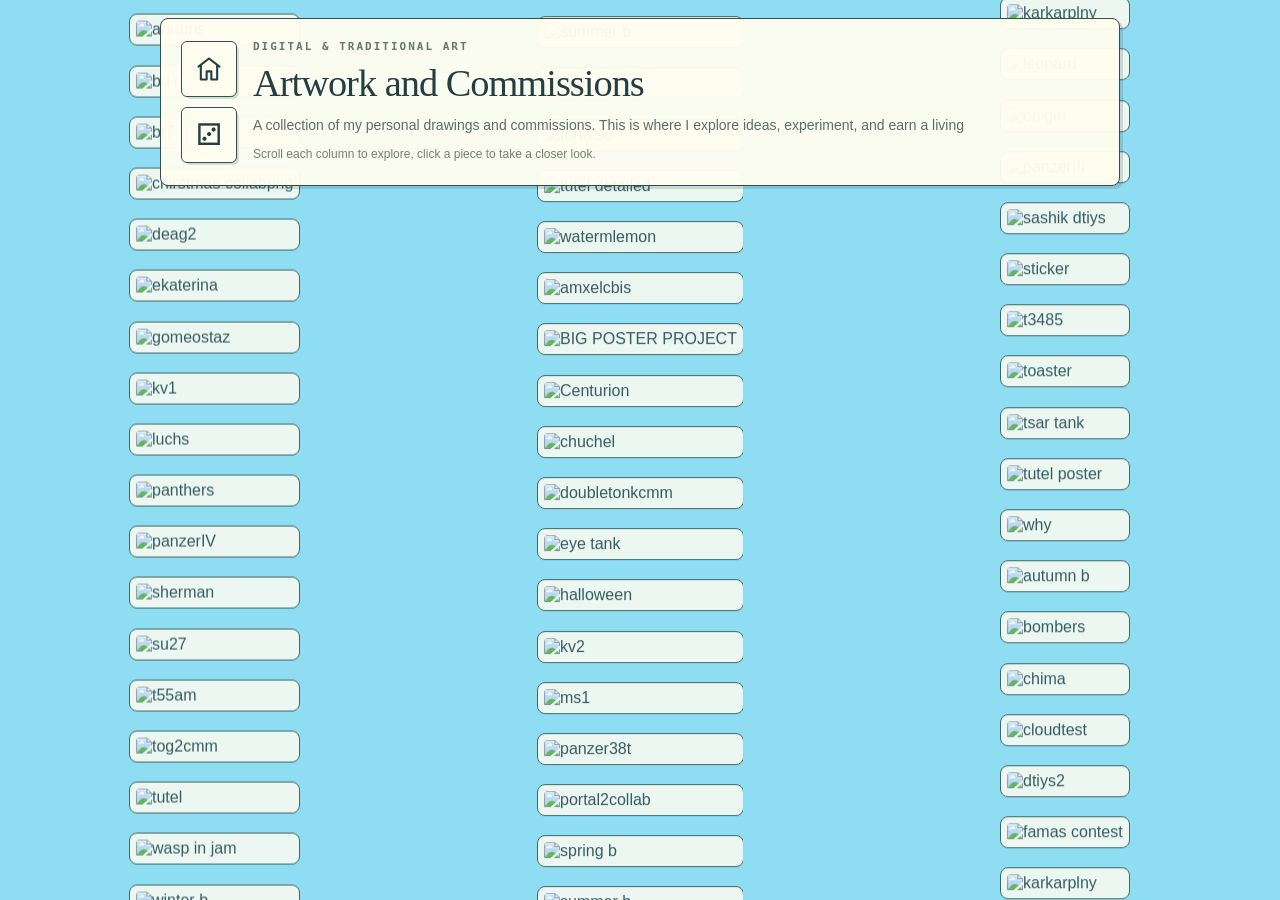
==== art.html @ ccbf157c "Add files via upload" ====
<!doctype html>
<html lang="en">
  <head>
    <meta charset="UTF-8">
    <meta name="viewport" content="width=device-width, initial-scale=1">
    <title>Max's Art Gallery</title>
    <link rel="stylesheet" href="style.css">
    <link rel="stylesheet" href="art.css">
  </head>
  <body class="art-page">
    <header class="gallery-header">
      <nav class="gallery-actions" aria-label="Gallery controls">
        <a href="index.html?skipIntro=1" class="gallery-square" aria-label="Back to the pond" title="Back to the pond"><span class="gallery-button-icon" aria-hidden="true"><svg width="28" height="28" viewBox="0 0 24 24" fill="none" stroke="currentColor" stroke-width="1.8" stroke-linecap="round" stroke-linejoin="round"><path d="M3 10 12 3l9 7"></path><path d="M5 9v12h5v-7h4v7h5V9"></path></svg></span><span class="gallery-tag-viewport" aria-hidden="true"><span class="gallery-button-tag">Home</span></span></a>
        <button id="gallery-random" class="gallery-square" type="button" aria-label="Open random artwork" title="Open random artwork"><span class="gallery-button-icon" aria-hidden="true">&#9858;</span><span class="gallery-tag-viewport" aria-hidden="true"><span class="gallery-button-tag">I'm feeling lucky</span></span></button>
      </nav>
      <section class="gallery-context" aria-labelledby="gallery-title">
        <span class="eyebrow">Digital &amp; traditional art</span>
        <h1 id="gallery-title">Artwork and Commissions</h1>
        <p>A collection of my personal drawings and commissions. This is where I explore ideas, experiment, and earn a living</p>
        <p class="gallery-instructions">Scroll each column to explore, click a piece to take a closer look.</p>
      </section>

    </header>
    <main class="gallery" aria-label="Art gallery: three continuously scrolling columns">
      <div class="art-reel">
        <div class="art-track">
          <div class="art-sequence">
              <figure class="art-slot"><img src="art/abrams.png" alt="abrams" decoding="async"></figure>
              <figure class="art-slot"><img src="art/bd_dog.png" alt="bd dog" decoding="async"></figure>
              <figure class="art-slot"><img src="art/bt7.png" alt="bt7" decoding="async"></figure>
              <figure class="art-slot"><img src="art/chirstmas_collabpng.png" alt="chirstmas collabpng" decoding="async"></figure>
              <figure class="art-slot"><img src="art/deag2.png" alt="deag2" decoding="async"></figure>
              <figure class="art-slot"><img src="art/ekaterina.png" alt="ekaterina" decoding="async"></figure>
              <figure class="art-slot"><img src="art/gomeostaz.png" alt="gomeostaz" decoding="async"></figure>
              <figure class="art-slot"><img src="art/kv1.png" alt="kv1" decoding="async"></figure>
              <figure class="art-slot"><img src="art/luchs.png" alt="luchs" decoding="async"></figure>
              <figure class="art-slot"><img src="art/panthers.png" alt="panthers" decoding="async"></figure>
              <figure class="art-slot"><img src="art/panzerIV.png" alt="panzerIV" decoding="async"></figure>
              <figure class="art-slot"><img src="art/sherman.png" alt="sherman" decoding="async"></figure>
              <figure class="art-slot"><img src="art/su27.png" alt="su27" decoding="async"></figure>
              <figure class="art-slot"><img src="art/t55am.png" alt="t55am" decoding="async"></figure>
              <figure class="art-slot"><img src="art/tog2cmm.png" alt="tog2cmm" decoding="async"></figure>
              <figure class="art-slot"><img src="art/tutel.png" alt="tutel" decoding="async"></figure>
              <figure class="art-slot"><img src="art/wasp_in_jam.png" alt="wasp in jam" decoding="async"></figure>
              <figure class="art-slot"><img src="art/winter_b.png" alt="winter b" decoding="async"></figure>
          </div>
          <div class="art-sequence" aria-hidden="true">
              <figure class="art-slot"><img src="art/abrams.png" alt="abrams" decoding="async"></figure>
              <figure class="art-slot"><img src="art/bd_dog.png" alt="bd dog" decoding="async"></figure>
              <figure class="art-slot"><img src="art/bt7.png" alt="bt7" decoding="async"></figure>
              <figure class="art-slot"><img src="art/chirstmas_collabpng.png" alt="chirstmas collabpng" decoding="async"></figure>
              <figure class="art-slot"><img src="art/deag2.png" alt="deag2" decoding="async"></figure>
              <figure class="art-slot"><img src="art/ekaterina.png" alt="ekaterina" decoding="async"></figure>
              <figure class="art-slot"><img src="art/gomeostaz.png" alt="gomeostaz" decoding="async"></figure>
              <figure class="art-slot"><img src="art/kv1.png" alt="kv1" decoding="async"></figure>
              <figure class="art-slot"><img src="art/luchs.png" alt="luchs" decoding="async"></figure>
              <figure class="art-slot"><img src="art/panthers.png" alt="panthers" decoding="async"></figure>
              <figure class="art-slot"><img src="art/panzerIV.png" alt="panzerIV" decoding="async"></figure>
              <figure class="art-slot"><img src="art/sherman.png" alt="sherman" decoding="async"></figure>
              <figure class="art-slot"><img src="art/su27.png" alt="su27" decoding="async"></figure>
              <figure class="art-slot"><img src="art/t55am.png" alt="t55am" decoding="async"></figure>
              <figure class="art-slot"><img src="art/tog2cmm.png" alt="tog2cmm" decoding="async"></figure>
              <figure class="art-slot"><img src="art/tutel.png" alt="tutel" decoding="async"></figure>
              <figure class="art-slot"><img src="art/wasp_in_jam.png" alt="wasp in jam" decoding="async"></figure>
              <figure class="art-slot"><img src="art/winter_b.png" alt="winter b" decoding="async"></figure>
          </div>
        </div>
      </div>
      <div class="art-reel">
        <div class="art-track">
          <div class="art-sequence">
              <figure class="art-slot"><img src="art/amxelcbis.png" alt="amxelcbis" decoding="async"></figure>
              <figure class="art-slot"><img src="art/BIG_POSTER_PROJECT.png" alt="BIG POSTER PROJECT" decoding="async"></figure>
              <figure class="art-slot"><img src="art/Centurion.png" alt="Centurion" decoding="async"></figure>
              <figure class="art-slot"><img src="art/chuchel.png" alt="chuchel" decoding="async"></figure>
              <figure class="art-slot"><img src="art/doubletonkcmm.png" alt="doubletonkcmm" decoding="async"></figure>
              <figure class="art-slot"><img src="art/eye_tank.png" alt="eye tank" decoding="async"></figure>
              <figure class="art-slot"><img src="art/halloween.png" alt="halloween" decoding="async"></figure>
              <figure class="art-slot"><img src="art/kv2.png" alt="kv2" decoding="async"></figure>
              <figure class="art-slot"><img src="art/ms1.png" alt="ms1" decoding="async"></figure>
              <figure class="art-slot"><img src="art/panzer38t.png" alt="panzer38t" decoding="async"></figure>
              <figure class="art-slot"><img src="art/portal2collab.png" alt="portal2collab" decoding="async"></figure>
              <figure class="art-slot"><img src="art/spring_b.png" alt="spring b" decoding="async"></figure>
              <figure class="art-slot"><img src="art/summer_b.png" alt="summer b" decoding="async"></figure>
              <figure class="art-slot"><img src="art/tiger.png" alt="tiger" decoding="async"></figure>
              <figure class="art-slot"><img src="art/tortoise.png" alt="tortoise" decoding="async"></figure>
              <figure class="art-slot"><img src="art/tutel_detailed.png" alt="tutel detailed" decoding="async"></figure>
              <figure class="art-slot"><img src="art/watermlemon.png" alt="watermlemon" decoding="async"></figure>
          </div>
          <div class="art-sequence" aria-hidden="true">
              <figure class="art-slot"><img src="art/amxelcbis.png" alt="amxelcbis" decoding="async"></figure>
              <figure class="art-slot"><img src="art/BIG_POSTER_PROJECT.png" alt="BIG POSTER PROJECT" decoding="async"></figure>
              <figure class="art-slot"><img src="art/Centurion.png" alt="Centurion" decoding="async"></figure>
              <figure class="art-slot"><img src="art/chuchel.png" alt="chuchel" decoding="async"></figure>
              <figure class="art-slot"><img src="art/doubletonkcmm.png" alt="doubletonkcmm" decoding="async"></figure>
              <figure class="art-slot"><img src="art/eye_tank.png" alt="eye tank" decoding="async"></figure>
              <figure class="art-slot"><img src="art/halloween.png" alt="halloween" decoding="async"></figure>
              <figure class="art-slot"><img src="art/kv2.png" alt="kv2" decoding="async"></figure>
              <figure class="art-slot"><img src="art/ms1.png" alt="ms1" decoding="async"></figure>
              <figure class="art-slot"><img src="art/panzer38t.png" alt="panzer38t" decoding="async"></figure>
              <figure class="art-slot"><img src="art/portal2collab.png" alt="portal2collab" decoding="async"></figure>
              <figure class="art-slot"><img src="art/spring_b.png" alt="spring b" decoding="async"></figure>
              <figure class="art-slot"><img src="art/summer_b.png" alt="summer b" decoding="async"></figure>
              <figure class="art-slot"><img src="art/tiger.png" alt="tiger" decoding="async"></figure>
              <figure class="art-slot"><img src="art/tortoise.png" alt="tortoise" decoding="async"></figure>
              <figure class="art-slot"><img src="art/tutel_detailed.png" alt="tutel detailed" decoding="async"></figure>
              <figure class="art-slot"><img src="art/watermlemon.png" alt="watermlemon" decoding="async"></figure>
          </div>
        </div>
      </div>
      <div class="art-reel">
        <div class="art-track">
          <div class="art-sequence">
              <figure class="art-slot"><img src="art/autumn_b.png" alt="autumn b" decoding="async"></figure>
              <figure class="art-slot"><img src="art/bombers.png" alt="bombers" decoding="async"></figure>
              <figure class="art-slot"><img src="art/chima.png" alt="chima" decoding="async"></figure>
              <figure class="art-slot"><img src="art/cloudtest.png" alt="cloudtest" decoding="async"></figure>
              <figure class="art-slot"><img src="art/dtiys2.png" alt="dtiys2" decoding="async"></figure>
              <figure class="art-slot"><img src="art/famas_contest.png" alt="famas contest" decoding="async"></figure>
              <figure class="art-slot"><img src="art/karkarplny.png" alt="karkarplny" decoding="async"></figure>
              <figure class="art-slot"><img src="art/leopard.png" alt="leopard" decoding="async"></figure>
              <figure class="art-slot"><img src="art/onigiri.png" alt="onigiri" decoding="async"></figure>
              <figure class="art-slot"><img src="art/panzerIII.png" alt="panzerIII" decoding="async"></figure>
              <figure class="art-slot"><img src="art/sashik_dtiys.png" alt="sashik dtiys" decoding="async"></figure>
              <figure class="art-slot"><img src="art/sticker.png" alt="sticker" decoding="async"></figure>
              <figure class="art-slot"><img src="art/t3485.png" alt="t3485" decoding="async"></figure>
              <figure class="art-slot"><img src="art/toaster.png" alt="toaster" decoding="async"></figure>
              <figure class="art-slot"><img src="art/tsar_tank.png" alt="tsar tank" decoding="async"></figure>
              <figure class="art-slot"><img src="art/tutel_poster.png" alt="tutel poster" decoding="async"></figure>
              <figure class="art-slot"><img src="art/why.png" alt="why" decoding="async"></figure>
          </div>
          <div class="art-sequence" aria-hidden="true">
              <figure class="art-slot"><img src="art/autumn_b.png" alt="autumn b" decoding="async"></figure>
              <figure class="art-slot"><img src="art/bombers.png" alt="bombers" decoding="async"></figure>
              <figure class="art-slot"><img src="art/chima.png" alt="chima" decoding="async"></figure>
              <figure class="art-slot"><img src="art/cloudtest.png" alt="cloudtest" decoding="async"></figure>
              <figure class="art-slot"><img src="art/dtiys2.png" alt="dtiys2" decoding="async"></figure>
              <figure class="art-slot"><img src="art/famas_contest.png" alt="famas contest" decoding="async"></figure>
              <figure class="art-slot"><img src="art/karkarplny.png" alt="karkarplny" decoding="async"></figure>
              <figure class="art-slot"><img src="art/leopard.png" alt="leopard" decoding="async"></figure>
              <figure class="art-slot"><img src="art/onigiri.png" alt="onigiri" decoding="async"></figure>
              <figure class="art-slot"><img src="art/panzerIII.png" alt="panzerIII" decoding="async"></figure>
              <figure class="art-slot"><img src="art/sashik_dtiys.png" alt="sashik dtiys" decoding="async"></figure>
              <figure class="art-slot"><img src="art/sticker.png" alt="sticker" decoding="async"></figure>
              <figure class="art-slot"><img src="art/t3485.png" alt="t3485" decoding="async"></figure>
              <figure class="art-slot"><img src="art/toaster.png" alt="toaster" decoding="async"></figure>
              <figure class="art-slot"><img src="art/tsar_tank.png" alt="tsar tank" decoding="async"></figure>
              <figure class="art-slot"><img src="art/tutel_poster.png" alt="tutel poster" decoding="async"></figure>
              <figure class="art-slot"><img src="art/why.png" alt="why" decoding="async"></figure>
          </div>
        </div>
      </div>
    </main>
    <script src="gallery-scroll.js"></script>
    <dialog class="art-lightbox" aria-label="Enlarged artwork">
      <button class="lightbox-close" type="button" aria-label="Close enlarged artwork">&times;</button>
      <img class="lightbox-image" alt="">
    </dialog>
    <script src="gallery-lightbox.js"></script>
  </body>
</html>
---- style.css ----
* {
  box-sizing: border-box
}
body {
  margin: 0;
  color: #233f43;
  font-family: Segoe UI, Arial, sans-serif;
  background: #8eddf3 url('assets/background.png') center/cover fixed;
  min-height: 100svh
}
#pond {
  position: fixed;
  inset: 0;
  overflow: hidden;
  pointer-events: none
}
.duck {
  position: absolute;
  width: clamp(34px, 4vw, 58px);
  height: auto;
  image-rendering: pixelated;
  will-change: transform;
  filter: drop-shadow(0 5px 0 #287b8c20)
}
main {
  position: relative;
  min-height: 100svh;
  display: grid;
  place-items: center;
  padding: 80px 22px
}
.card {
  width: min(100%, 820px);
  background: #fffdf0f5;
  border: 2px solid #334e48;
  box-shadow: 8px 8px 0 #315e6340;
  padding: 48px 48px 36px;
  border-radius: 4px
}
.eyebrow {
  text-transform: uppercase;
  font: 700 11px/1.5 monospace;
  letter-spacing: 2px;
  color: #64796b
}
.hello {
  display: inline-block;
  background: #f4df77;
  padding: 7px 12px;
  border: 1px solid #a3924b;
  transform: rotate(-3deg);
  font: 14px monospace;
  margin: 24px 0 12px
}
h1 {
  font-family: Georgia, serif;
  font-weight: normal;
  letter-spacing: -2px;
  font-size: clamp(44px, 9vw, 66px);
  margin: 0 0 18px;
  line-height: 1.1
}
p {
  line-height: 1.8;
  font-size: 16px;
  color: #5b6e67;
  margin: 0 0 24px
}
.rule {
  border: 0;
  border-top: 1px solid #d9ddc8;
  margin: 28px 0
}
.label {
  font: 11px monospace;
  letter-spacing: 1.5px;
  text-transform: uppercase;
  color: #7a8272
}
.tags {
  display: flex;
  gap: 8px;
  flex-wrap: wrap;
  margin-top: 13px
}
.tags span {
  font-size: 12px;
  padding: 7px 10px;
  background: #eeefdc;
  border: 1px solid #d9ddc8;
  border-radius: 4px
}
.note {
  font-size: 12px;
  margin: 26px 0 0;
  color: #7d8878
}
.top {
  position: fixed;
  top: 24px;
  left: 28px;
  font: bold 13px monospace;
  letter-spacing: 1px;
  z-index: 2
}
.controls {
  position: fixed;
  bottom: 22px;
  left: 24px;
  z-index: 2;
  display: flex;
  align-items: center;
  gap: 14px;
  font: 12px monospace;
  flex-direction: column;
}
button {
  cursor: pointer;
  background: #fffdf0;
  border: 1px solid #334e48;
  border-radius: 4px;
  color: #233f43;
  padding: 10px 14px
}
button:hover {
  background: #f4df77
}
button:focus-visible {
  outline: 3px solid #233f43;
  outline-offset: 3px
}
@media(max-width: 600px) {
  .card {
    padding: 32px 26px
  }
  .top {
    left: 22px;
    top: 20px
  }
  .controls {
    bottom: 16px;
    left: 18px
  }
}

.about-description {
  margin-top: 12px;
}

.category-number,
.entry-label,
.entry-detail {
  font: 11px/1.6 monospace;
  color: #64796b;
}

.portfolio-grid {
  display: grid;
  grid-template-columns: 1fr;
  gap: 0;
  margin-top: 28px;
}

.category {
  min-width: 0;
  scroll-margin-top: 28px;
  padding: 28px 0;
  border-top: 1px solid #d9ddc8;
}

.category-number {
  letter-spacing: 0.4px;
}

.category-title {
  font: normal 30px/1.2 Georgia, serif;
  display: block;
  margin-top: 10px;
}

.category-content > p {
  font-size: 14px;
  min-height: 0;
  margin-bottom: 16px;
}

.portfolio-entry {
  padding: 20px;
  background: #f4f3e5;
  border: 1px solid #d9ddc8;
  border-radius: 4px;
  min-height: 0;
}

.placeholder-entry {
  border-style: dashed;
}

.entry-label {
  text-transform: uppercase;
  letter-spacing: 1px;
}

.portfolio-entry h3 {
  font-size: 16px;
  line-height: 1.5;
  margin: 12px 0 8px;
}

.portfolio-entry p {
  font-size: 14px;
  margin-bottom: 16px;
}

@media (max-width: 800px) {
  .portfolio-grid {
    grid-template-columns: 1fr;
    gap: 0;
  }

  .category-content > p {
    min-height: 0;
  }

  .portfolio-entry {
    min-height: 0;
  }
}

.category summary {
  display: flex;
  align-items: center;
  justify-content: space-between;
  gap: 20px;
  cursor: pointer;
  list-style: none;
}

.category summary::-webkit-details-marker {
  display: none;
}

.category summary:hover .category-title {
  color: #638171;
}

.category summary:focus-visible {
  outline: 3px solid #233f43;
  outline-offset: 8px;
  border-radius: 2px;
}

.category-toggle {
  flex-shrink: 0;
  display: grid;
  place-items: center;
  width: 32px;
  height: 32px;
  border: 1px solid #c9cfb6;
  border-radius: 4px;
  background: #eeefdc;
  font: 22px/1 monospace;
}

.category-toggle::before {
  content: "";
  display: block;
  width: 8px;
  height: 8px;
  border-top: 2px solid currentColor;
  border-left: 2px solid currentColor;
  transform: translateY(-2px) rotate(225deg);
  transition: transform 200ms ease;
}

.category.is-expanded .category-toggle::before {
  transform: translateY(2px) rotate(45deg);
}

.category-content {
  padding-top: 18px;
}

@media (prefers-reduced-motion: reduce) {
  .category-toggle::before {
    transition: none;
  }
}

.duck-count-buttons {
  display: flex;
  gap: 8px;
}

.duck-count-buttons button {
  display: grid;
  place-items: center;
  width: 44px;
  height: 40px;
  padding: 0;
  font: 22px/1 monospace;
}

button:disabled {
  opacity: 0.45;
  cursor: default;
}

button:disabled:hover {
  background: #fffdf0;
}

.duck-particle {
  position: absolute;
  width: 10px;
  height: 10px;
  box-shadow: 2px 2px 0 #233f4360;
  pointer-events: none;
  z-index: 1;
}

.website-list {
  display: grid;
  gap: 14px;
}

.website-panel {
  display: flex;
  align-items: center;
  gap: 22px;
}

.website-image {
  flex: 0 0 112px;
  width: 112px;
  aspect-ratio: 1;
  border-radius: 8px;
  border: 1px solid #c9cfb6;
  background: #e4ead7;
  color: #869780;
  display: grid;
  place-items: center;
  overflow: hidden;
  font: 26px Georgia, serif;
}

.website-image img {
  width: 100%;
  height: 100%;
  object-fit: cover;
}

.website-info {
  min-width: 0;
}

.website-info h3 {
  margin-top: 0;
}

.website-info p {
  margin-bottom: 10px;
}

.website-link {
  color: #355e50;
  font-size: 13px;
  text-decoration: underline;
  text-underline-offset: 4px;
}

.website-link[href]:hover {
  color: #172f28;
}

.website-link:focus-visible {
  outline: 2px solid #233f43;
  outline-offset: 4px;
}

@media (max-width: 480px) {
  .website-panel {
    gap: 14px;
    padding: 14px;
  }

  .website-image {
    flex-basis: 72px;
    width: 72px;
  }
}

/* Three-click welcome screen. */
body.intro-active {
  overflow: hidden;
}

body.intro-active main,
body.intro-active .controls,
body.intro-active .top {
  visibility: hidden;
}

.duck-intro {
  position: fixed;
  inset: 0;
  z-index: 10;
  display: flex;
  align-items: center;
  justify-content: center;
  flex-direction: column;
  background: #8eddf399;
  transition: opacity 700ms ease;
}

.intro-duck {
  position: relative;
  z-index: 2;
  padding: 0;
  width: clamp(140px, 24vw, 220px);
  aspect-ratio: 1;
  background: transparent;
  border: 0;
  transition: transform 250ms ease;
  filter: drop-shadow(0 12px 0 #233f4330);
}

.intro-duck:hover {
  background: transparent;
  transform: scale(1.12) translateY(-8px);
}

/* Keep the sprite transparent when the final click disables its button. */
.intro-duck:disabled,
.intro-duck:disabled:hover {
  background: transparent;
  opacity: 1;
}

.intro-duck img {
  width: 100%;
  height: 100%;
  object-fit: contain;
  image-rendering: pixelated;
}


.intro-glow,
.intro-beams {
  position: absolute;
  width: min(90vw, 700px);
  aspect-ratio: 1;
  pointer-events: none;
  opacity: 0;
  transition: opacity 300ms ease;
}

.intro-glow {
  background: radial-gradient(circle, #fff9b2cc, transparent 65%);
}

.intro-beams {
  background: repeating-conic-gradient(from 0deg, transparent 0deg 24deg, #fffde9bb 25deg 29deg, transparent 30deg 45deg);
  mask-image: radial-gradient(circle, transparent 12%, black 30%, transparent 70%);
  animation: intro-rays 14s linear infinite;
}

.duck-intro[data-stage="1"] .intro-duck {
  transform: scale(1.15);
}

.duck-intro[data-stage="1"] .intro-duck img {
  animation: intro-shake 180ms ease-in-out infinite;
}

.duck-intro[data-stage="1"] .intro-beams,
.duck-intro[data-stage="1"] .intro-glow {
  opacity: 0.5;
}

.duck-intro[data-stage="2"] .intro-duck {
  transform: scale(1.4);
}

.duck-intro[data-stage="2"] .intro-duck img {
  animation: intro-shake 80ms ease-in-out infinite;
}

.duck-intro[data-stage="2"] .intro-beams,
.duck-intro[data-stage="2"] .intro-glow {
  opacity: 1;
  animation-duration: 5s;
}

.duck-intro[data-stage="3"] .intro-duck {
  animation: intro-pop 300ms ease-out forwards;
}

.intro-particle {
  position: fixed;
  width: 18px;
  height: 18px;
  pointer-events: none;
  z-index: 3;
}

.intro-complete .duck-intro {
  opacity: 0;
  pointer-events: none;
}

.intro-complete main {
  animation: page-enter 900ms cubic-bezier(0.16, 1, 0.3, 1) both;
}

@keyframes intro-shake {
  0%, 100% { transform: translateX(-3px) rotate(-3deg); }
  50% { transform: translateX(3px) rotate(3deg); }
}

@keyframes intro-rays {
  to { transform: rotate(360deg); }
}

@keyframes intro-pop {
  0% { transform: scale(1.4); opacity: 1; }
  45% { transform: scale(2.5); opacity: 1; }
  100% { transform: scale(20); opacity: 0; }
}

@keyframes page-enter {
  from { transform: translateY(100vh); opacity: 0; }
  to { transform: translateY(0); opacity: 1; }
}

@media (prefers-reduced-motion: reduce) {
  .duck-intro,
  .intro-duck {
    transition: none;
  }
  .duck-intro .intro-duck img,
  .duck-intro .intro-beams,
  .duck-intro[data-stage="3"] .intro-duck,
  .intro-complete main {
    animation: none;
  }
}

.art-gallery-link {
  display: flex;
  color: inherit;
  text-decoration: none;
  transition: background 180ms ease;
}

.art-gallery-link:hover {
  background: #eeefdc;
}

.art-gallery-link:focus-visible {
  outline: 3px solid #233f43;
  outline-offset: 4px;
}

.profile-figure {
  float: right;
  width: 200px;
  margin: 0 0 20px 28px;
}

.profile-photo {
  display: block;
  width: 100%;
  height: auto;
  aspect-ratio: 4 / 3;
  object-fit: cover;
  border-radius: 10px;
  border: 1px solid #c9cfb6;
}

.profile-figure figcaption {
  margin-top: 8px;
  text-align: center;
  color: #64796b;
  font: 12px/1.5 monospace;
}

.card > .rule {
  clear: both;
}

@media (max-width: 600px) {
  .profile-figure {
    width: 140px;
    margin-left: 16px;
  }
}

.intro-flash {
  position: fixed;
  inset: 0;
  z-index: 20;
  background: white;
  opacity: 0;
  pointer-events: none;
}

/* Custom image scrollbar. */
::-webkit-scrollbar {
  background: transparent;
  width: 28px;
  height: 28px;
}

::-webkit-scrollbar-track {
  background:
    radial-gradient(circle, #527e87 1px, transparent 1.5px) center top 128px / 4px 4px no-repeat,
    radial-gradient(circle, #527e87 1px, transparent 1.5px) center bottom 128px / 4px 4px no-repeat,
    linear-gradient(#527e87, #527e87) center / 2px calc(100% - 256px) no-repeat;
  border: 6px solid transparent;
  background-clip: padding-box;
}

::-webkit-scrollbar-thumb {
  min-height: 128px;
  background: url('assets/slider.png') center / 16px 128px no-repeat;
}

::-webkit-scrollbar-button {
  display: none;
}

::-webkit-scrollbar-corner {
  background: transparent;
}

@supports not selector(::-webkit-scrollbar) {
  html {
    scrollbar-color: #e6ce70 transparent;
    scrollbar-width: thin;
  }
}

/* Paint the pond beneath the scrollbar instead of the canvas fallback color. */
html {
  background: #8eddf3 url('assets/background.png') center / cover fixed;
}

::-webkit-scrollbar,
::-webkit-scrollbar-track,
::-webkit-scrollbar-track-piece,
::-webkit-scrollbar-corner {
  background-color: transparent;
}

html:has(body.custom-scrollbar) {
  scrollbar-width: none;
}

html:has(body.custom-scrollbar)::-webkit-scrollbar {
  display: none;
}

.page-scroll-rail {
  position: fixed;
  top: 25%;
  right: 8px;
  height: 50%;
  width: 16px;
  z-index: 5;
  background: transparent;
}

.page-scroll-rail::before {
  content: "";
  position: absolute;
  top: 0;
  bottom: 0;
  left: 7px;
  width: 2px;
  border-radius: 2px;
  background: #527e87;
  pointer-events: none;
}

.page-scroll-thumb {
  position: absolute;
  width: 16px;
  height: 128px;
  background: url('assets/slider.png') center / 16px 128px no-repeat;
  cursor: grab;
  touch-action: none;
  user-select: none;
}

.page-scroll-thumb:active { cursor: grabbing; }
.intro-active .page-scroll-rail { visibility: hidden; }

.duck-count-buttons button,
.duck-count-buttons button:hover,
.duck-count-buttons button:disabled:hover {
  background: transparent;
  border: 0;
  padding: 0;
  width: 48px;
  height: 48px;
}

.duck-count-buttons button img {
  display: block;
  width: 100%;
  height: 100%;
  object-fit: contain;
  image-rendering: pixelated;
}

.social-footer {
  margin-top: 30px;
  padding-top: 26px;
  border-top: 1px solid #d9ddc8;
}

.social-links {
  display: flex;
  flex-wrap: wrap;
  gap: 10px;
  margin-top: 16px;
}

.social-button {
  display: inline-flex;
  align-items: center;
  gap: 9px;
  padding: 12px 16px;
  border: 1px solid #c9cfb6;
  border-radius: 6px;
  background: #eeefdc;
  color: #233f43;
  font-size: 13px;
  text-decoration: none;
  transition: background 180ms ease, transform 180ms ease;
}

.social-button[href]:hover {
  background: #e0e6ce;
  transform: translateY(-2px);
}

.social-button:focus-visible {
  outline: 3px solid #233f43;
  outline-offset: 3px;
}

@media (max-width: 480px) {
  .social-links { display: grid; grid-template-columns: 1fr 1fr; }
  .social-button { padding: 12px; }
}

.social-footer {
  display: flex;
  align-items: center;
  justify-content: space-between;
  gap: 20px;
  margin-top: 26px;
  padding-top: 0;
  border-top: 0;
}

.social-footer .note {
  margin: 0;
}

.social-footer .social-links {
  display: flex;
  flex-wrap: nowrap;
  gap: 8px;
  margin: 0;
  flex-shrink: 0;
}

.social-footer .social-button {
  display: grid;
  place-items: center;
  width: 36px;
  height: 36px;
  padding: 0;
  border-radius: 4px;
}

@media (max-width: 480px) {
  .social-footer { gap: 12px; flex-wrap: wrap; }
  .social-footer .social-links { margin-left: auto; }
}
---- art.css ----
.art-page {
  overflow: hidden;
  height: 100svh;
}

.gallery-header {
  position: fixed;
  top: 18px;
  left: 18px;
  right: 18px;
  z-index: 2;
  display: flex;
  justify-content: space-between;
  align-items: center;
  pointer-events: none;
}

.gallery-header > * {
  pointer-events: auto;
  background: #fffdf0f5;
  border: 1px solid #334e48;
  border-radius: 4px;
  padding: 12px 16px;
  color: #233f43;
  font: 12px monospace;
  box-shadow: 3px 3px 0 #315e6330;
}

.gallery-back {
  text-decoration: none;
}

.gallery-back:focus-visible {
  outline: 3px solid #233f43;
  outline-offset: 4px;
}

main.gallery {
  display: grid;
  grid-template-columns: repeat(3, minmax(0, 1fr));
  gap: clamp(8px, 1.5vw, 24px);
  width: 100%;
  height: 100svh;
  min-height: 0;
  padding: 0 12px;
  overflow: hidden;
  align-items: start;
}

.art-reel {
  height: 100%;
  min-width: 0;
  overflow: hidden;
}

.art-track {
  animation: reel-down 75s linear infinite;
  will-change: transform;
}

.art-reel:nth-child(2) .art-track {
  animation-duration: 88s;
  animation-delay: -26.7s;
}

.art-reel:nth-child(3) .art-track {
  animation-duration: 81s;
  animation-delay: -51.4s;
}

.art-sequence {
  display: flex;
  flex-direction: column;
  gap: clamp(8px, 1.5vw, 24px);
  padding-bottom: clamp(8px, 1.5vw, 24px);
}

.art-slot {
  flex-shrink: 0;
  margin: 0;
  padding: 6px;
  border: 1px solid #334e48;
  border-radius: 8px;
  background: #fffdf0;
  opacity: 0.82;
  transition: opacity 250ms ease;
  overflow: hidden;
}

.art-slot img {
  display: block;
  width: 100%;
  height: auto;
  border-radius: 4px;
  transition: transform 300ms ease;
}

.gallery-paused .art-track {
  animation-play-state: paused;
}

@keyframes reel-down {
  from { transform: translateY(-50%); }
  to { transform: translateY(0); }
}

@media (max-width: 600px) {
  main.gallery { padding: 0 6px; }
  .art-slot { padding: 3px; }
  .gallery-header { top: 10px; left: 10px; right: 10px; }
  .gallery-header > * { padding: 10px; font-size: 11px; }
}

@media (hover: hover) {
  .art-reel:has(.art-slot:hover) .art-track {
    animation-play-state: paused;
  }

  .art-slot:hover {
    opacity: 1;
  }

  .art-slot:hover img {
    transform: scale(1.04);
  }
}

@media (prefers-reduced-motion: reduce) {
  .art-slot,
  .art-slot img {
    transition: none;
  }
}

.art-reel {
  touch-action: none;
  overscroll-behavior: contain;
}

.art-reel.is-browsing .art-track,
.art-reel:focus-visible .art-track {
  animation-play-state: paused;
}

.art-reel:focus-visible {
  outline: 3px solid #233f43;
  outline-offset: -3px;
}

.art-page {
  display: flex;
  flex-direction: column;
}

.gallery-header {
  position: relative;
  inset: auto;
  flex: 0 0 auto;
  margin: 12px;
  padding: 22px 26px;
  gap: 24px;
  background: #fffdf0f5;
  border: 1px solid #334e48;
  border-radius: 8px;
  box-shadow: 3px 3px 0 #315e6330;
}

.gallery-header > * {
  background: none;
  border: 0;
  padding: 0;
  box-shadow: none;
}

.gallery-context {
  max-width: 780px;
}

.gallery-context h1 {
  margin: 6px 0 10px;
  font-size: clamp(26px, 3vw, 40px);
  letter-spacing: -1px;
}

.gallery-context p {
  margin: 0;
  font: 14px/1.65 'Segoe UI', Arial, sans-serif;
}

.gallery-context .gallery-instructions {
  margin-top: 8px;
  font-size: 12px;
  color: #74816e;
}

.gallery-actions {
  display: flex;
  flex-direction: column;
  flex-shrink: 0;
  align-items: stretch;
  gap: 14px;
  text-align: center;
}

main.gallery {
  flex: 1 1 0;
  height: auto;
}

@media (max-width: 600px) {
  .gallery-header {
    inset: auto;
    margin: 6px;
    padding: 14px;
    flex-direction: column;
    align-items: stretch;
    gap: 12px;
    max-height: 45svh;
    overflow-y: auto;
  }

  .gallery-actions {
    flex-direction: row;
    align-items: center;
    justify-content: space-between;
  }

  .gallery-context p { font-size: 12px; }
  .gallery-context .gallery-instructions { font-size: 11px; }
}

.gallery-header {
  position: fixed;
  inset: 18px auto auto 50%;
  transform: translateX(-50%);
  width: min(880px, calc(100% - 36px));
  margin: 0;
  padding: 20px 24px;
  pointer-events: none;
}

.gallery-header > * {
  pointer-events: auto;
}

main.gallery {
  flex: none;
  height: 100svh;
}

@media (max-width: 600px) {
  .gallery-header {
    inset: 10px auto auto 50%;
    width: calc(100% - 28px);
    margin: 0;
    padding: 14px;
    max-height: 42svh;
    pointer-events: auto;
  }
}

.art-slot img { cursor: zoom-in; }
.art-slot img:focus-visible { outline: 3px solid #233f43; outline-offset: -3px; }

.art-lightbox {
  position: fixed;
  inset: 0;
  width: 100%;
  height: 100%;
  max-width: none;
  max-height: none;
  margin: 0;
  padding: 48px 24px;
  border: 0;
  background: transparent;
  overflow: hidden;
}

.art-lightbox[open] {
  display: flex;
  align-items: center;
  justify-content: center;
}

.art-lightbox::backdrop {
  background: #081719d9;
  backdrop-filter: blur(4px);
}

.lightbox-image {
  display: block;
  max-width: min(1200px, 94vw);
  max-height: 86svh;
  width: auto;
  height: auto;
  object-fit: contain;
  border-radius: 8px;
  box-shadow: 0 16px 70px #0008;
}

.lightbox-close {
  position: absolute;
  top: 16px;
  right: 18px;
  z-index: 1;
  width: 40px;
  height: 40px;
  padding: 0;
  font: 28px/1 sans-serif;
}

.art-lightbox::backdrop {
  transition: background 320ms ease, backdrop-filter 320ms ease;
}

.art-lightbox.is-closing::backdrop {
  background: transparent;
  backdrop-filter: blur(0);
}

.art-lightbox.is-closing .lightbox-close {
  opacity: 0;
  transition: opacity 150ms ease;
}

.gallery-header {
  inset: 18px 18px auto;
  transform: none;
  width: auto;
  padding: 0;
  margin: 0;
  border: 0;
  background: transparent;
  box-shadow: none;
  flex-direction: row;
  align-items: start;
  max-height: none;
  overflow: visible;
  pointer-events: none;
}

.gallery-actions {
  flex-direction: row;
  gap: 10px;
}

.gallery-actions .gallery-square,
.gallery-header > #gallery-pause {
  display: grid;
  place-items: center;
  background: #fffdf0f5;
  border: 1px solid #334e48;
  border-radius: 6px;
  color: #233f43;
  box-shadow: 3px 3px 0 #315e6330;
  text-decoration: none;
}

.gallery-actions .gallery-square {
  width: 48px;
  height: 48px;
  padding: 0;
  font: 26px/1 sans-serif;
}

.gallery-header > #gallery-pause {
  padding: 12px 16px;
}

.gallery-square:hover { background: transparent; }
.gallery-square:focus-visible { outline: 3px solid #233f43; outline-offset: 3px; }

.gallery-header {
  inset: 18px auto auto 50%;
  transform: translateX(-50%);
  width: min(960px, calc(100% - 36px));
  display: grid;
  grid-template-columns: 48px minmax(0, 880px) auto;
  gap: 16px;
  align-items: start;
}

.gallery-actions {
  flex-direction: column;
}

.gallery-header > .gallery-context {
  max-width: none;
  padding: 20px 24px;
  background: #fffdf0f5;
  border: 1px solid #334e48;
  border-radius: 8px;
  box-shadow: 3px 3px 0 #315e6330;
}

@media (max-width: 700px) {
  .gallery-header {
    inset: 10px auto auto 50%;
    width: calc(100% - 20px);
    grid-template-columns: 40px minmax(0, 1fr);
    gap: 10px;
  }

  .gallery-actions .gallery-square {
    width: 40px;
    height: 40px;
  }

  .gallery-header > .gallery-context {
    padding: 14px;
    max-height: 38svh;
    overflow-y: auto;
  }

  .gallery-header > #gallery-pause {
    grid-column: 2;
    justify-self: end;
    padding: 10px 12px;
  }
}

.gallery-header {
  padding: 20px;
  background: #fffdf0f5;
  border: 1px solid #334e48;
  border-radius: 8px;
  box-shadow: 3px 3px 0 #315e6330;
}

.gallery-header > .gallery-context {
  padding: 0;
  background: transparent;
  border: 0;
  border-radius: 0;
  box-shadow: none;
}

@media (max-width: 700px) {
  .gallery-header {
    padding: 14px;
  }

  .gallery-header > .gallery-context {
    padding: 0;
  }
}

.gallery-header {
  grid-template-columns: 56px minmax(0, 880px) auto;
}

.gallery-actions {
  align-self: center;
}

.gallery-actions .gallery-square {
  width: 56px;
  height: 56px;
  font-size: 30px;
}

@media (max-width: 700px) {
  .gallery-header {
    grid-template-columns: 48px minmax(0, 1fr);
  }

  .gallery-actions .gallery-square {
    width: 48px;
    height: 48px;
    font-size: 28px;
  }
}

.gallery-header {
  grid-template-columns: 56px minmax(0, 1fr);
}

@media (max-width: 700px) {
  .gallery-header { grid-template-columns: 48px minmax(0, 1fr); }
}

.gallery-actions .gallery-square {
  position: relative;
  overflow: visible;
}

.gallery-button-icon {
  display: inline-block;
  transition: transform 350ms cubic-bezier(0.2, 0.8, 0.2, 1);
}

.gallery-square:is(:hover, :focus-visible) .gallery-button-icon {
  transform: rotate(360deg);
}

@media (prefers-reduced-motion: reduce) {
  .gallery-button-icon {
    transition: none;
  }
}

.gallery-actions .gallery-square {
  isolation: isolate;
  background: transparent;
  box-shadow: none;
}

.gallery-square::before {
  content: "";
  position: absolute;
  inset: 0;
  z-index: 1;
  border-radius: inherit;
  background: #fffdf0;
  box-shadow: 3px 3px 0 #315e6330;
  pointer-events: none;
}

.gallery-square:hover::before {
  background: #fffdf0;
}

.gallery-button-icon {
  position: relative;
  z-index: 2;
  display: grid;
  place-items: center;
}

.gallery-tag-viewport {
  position: absolute;
  top: -1px;
  bottom: -1px;
  right: calc(100% - 3px);
  width: 180px;
  overflow: hidden;
  pointer-events: none;
  z-index: 0;
}

.gallery-tag-viewport .gallery-button-tag {
  position: absolute;
  inset: 0 0 0 auto;
  display: flex;
  align-items: center;
  width: max-content;
  max-width: 100%;
  padding: 0 18px 0 14px;
  border: 1px solid #334e48;
  border-radius: 6px 0 0 6px;
  background: #fffdf0;
  color: #233f43;
  font: 12px/1.4 monospace;
  white-space: nowrap;
  box-shadow: none;
  clip-path: none;
  opacity: 1;
  transform: translateX(100%);
  transition: transform 280ms cubic-bezier(0.2, 0.8, 0.2, 1);
}

.gallery-square:is(:hover, :focus-visible) .gallery-tag-viewport .gallery-button-tag {
  transform: translateX(0);
}

@media (prefers-reduced-motion: reduce) {
  .gallery-tag-viewport .gallery-button-tag { transition: none; }
}
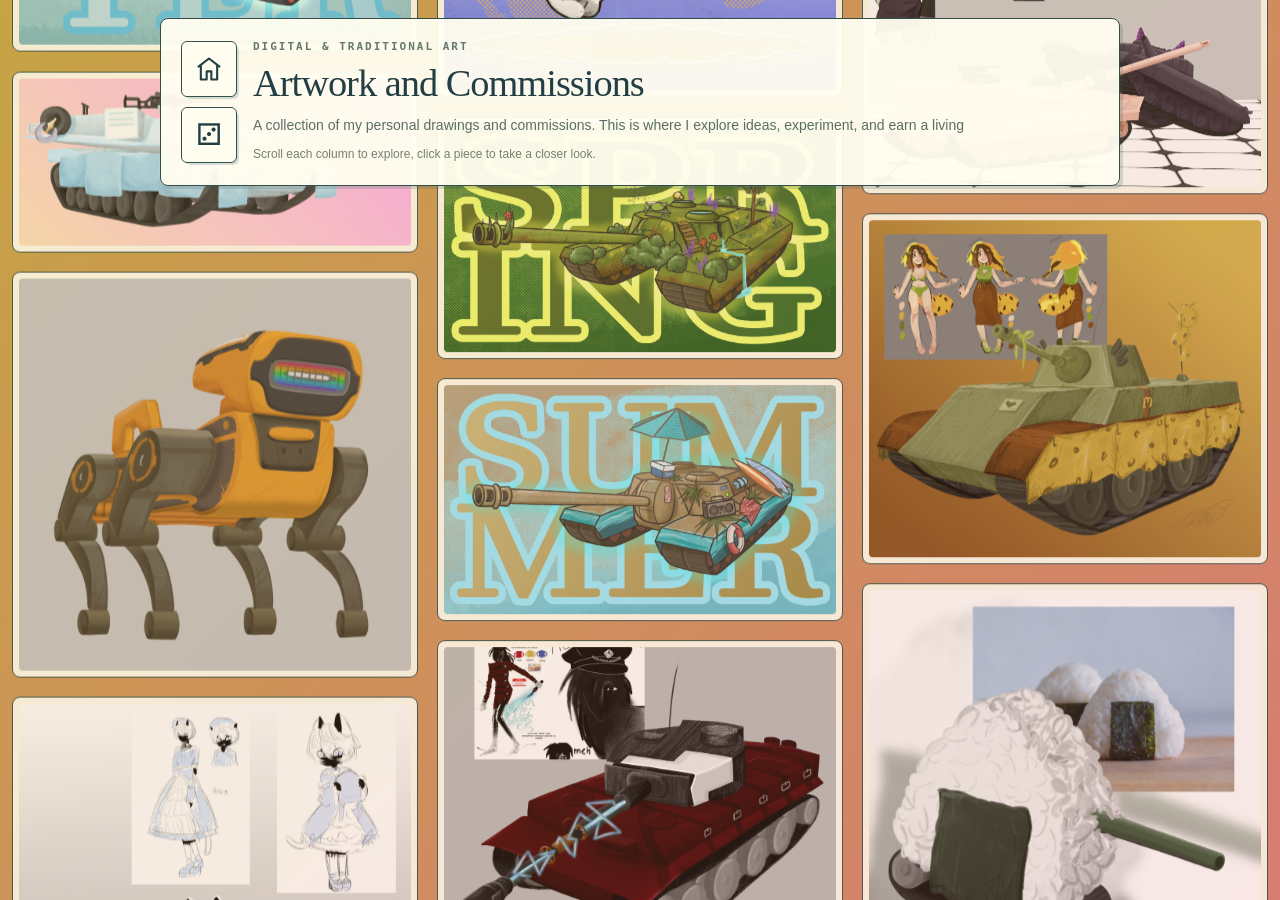
==== commit 967e57c3: "art update" ====
--- a/art.html
+++ b/art.html
@@ -8,6 +8,7 @@
     <link rel="stylesheet" href="art.css">
   </head>
   <body class="art-page">
+    <div id="art-pond" aria-hidden="true"></div>
     <header class="gallery-header">
       <nav class="gallery-actions" aria-label="Gallery controls">
         <a href="index.html?skipIntro=1" class="gallery-square" aria-label="Back to the pond" title="Back to the pond"><span class="gallery-button-icon" aria-hidden="true"><svg width="28" height="28" viewBox="0 0 24 24" fill="none" stroke="currentColor" stroke-width="1.8" stroke-linecap="round" stroke-linejoin="round"><path d="M3 10 12 3l9 7"></path><path d="M5 9v12h5v-7h4v7h5V9"></path></svg></span><span class="gallery-tag-viewport" aria-hidden="true"><span class="gallery-button-tag">Home</span></span></a>
@@ -151,6 +152,7 @@
         </div>
       </div>
     </main>
+    <script src="art-ducks.js"></script>
     <script src="gallery-scroll.js"></script>
     <dialog class="art-lightbox" aria-label="Enlarged artwork">
       <button class="lightbox-close" type="button" aria-label="Close enlarged artwork">&times;</button>
--- a/style.css
+++ b/style.css
@@ -5,22 +5,8 @@
   margin: 0;
   color: #233f43;
   font-family: Segoe UI, Arial, sans-serif;
-  background: #8eddf3 url('assets/background.png') center/cover fixed;
+  background: #c6a344 linear-gradient(135deg, #c6a344 0%, #d77c72 100%) center/cover fixed;
   min-height: 100svh
-}
-#pond {
-  position: fixed;
-  inset: 0;
-  overflow: hidden;
-  pointer-events: none
-}
-.duck {
-  position: absolute;
-  width: clamp(34px, 4vw, 58px);
-  height: auto;
-  image-rendering: pixelated;
-  will-change: transform;
-  filter: drop-shadow(0 5px 0 #287b8c20)
 }
 main {
   position: relative;
@@ -103,17 +89,7 @@
   letter-spacing: 1px;
   z-index: 2
 }
-.controls {
-  position: fixed;
-  bottom: 22px;
-  left: 24px;
-  z-index: 2;
-  display: flex;
-  align-items: center;
-  gap: 14px;
-  font: 12px monospace;
-  flex-direction: column;
-}
+
 button {
   cursor: pointer;
   background: #fffdf0;
@@ -137,10 +113,7 @@
     left: 22px;
     top: 20px
   }
-  .controls {
-    bottom: 16px;
-    left: 18px
-  }
+
 }
 
 .about-description {
@@ -287,20 +260,6 @@
   }
 }
 
-.duck-count-buttons {
-  display: flex;
-  gap: 8px;
-}
-
-.duck-count-buttons button {
-  display: grid;
-  place-items: center;
-  width: 44px;
-  height: 40px;
-  padding: 0;
-  font: 22px/1 monospace;
-}
-
 button:disabled {
   opacity: 0.45;
   cursor: default;
@@ -308,15 +267,6 @@
 
 button:disabled:hover {
   background: #fffdf0;
-}
-
-.duck-particle {
-  position: absolute;
-  width: 10px;
-  height: 10px;
-  box-shadow: 2px 2px 0 #233f4360;
-  pointer-events: none;
-  z-index: 1;
 }
 
 .website-list {
@@ -390,162 +340,6 @@
   }
 }
 
-/* Three-click welcome screen. */
-body.intro-active {
-  overflow: hidden;
-}
-
-body.intro-active main,
-body.intro-active .controls,
-body.intro-active .top {
-  visibility: hidden;
-}
-
-.duck-intro {
-  position: fixed;
-  inset: 0;
-  z-index: 10;
-  display: flex;
-  align-items: center;
-  justify-content: center;
-  flex-direction: column;
-  background: #8eddf399;
-  transition: opacity 700ms ease;
-}
-
-.intro-duck {
-  position: relative;
-  z-index: 2;
-  padding: 0;
-  width: clamp(140px, 24vw, 220px);
-  aspect-ratio: 1;
-  background: transparent;
-  border: 0;
-  transition: transform 250ms ease;
-  filter: drop-shadow(0 12px 0 #233f4330);
-}
-
-.intro-duck:hover {
-  background: transparent;
-  transform: scale(1.12) translateY(-8px);
-}
-
-/* Keep the sprite transparent when the final click disables its button. */
-.intro-duck:disabled,
-.intro-duck:disabled:hover {
-  background: transparent;
-  opacity: 1;
-}
-
-.intro-duck img {
-  width: 100%;
-  height: 100%;
-  object-fit: contain;
-  image-rendering: pixelated;
-}
-
-
-.intro-glow,
-.intro-beams {
-  position: absolute;
-  width: min(90vw, 700px);
-  aspect-ratio: 1;
-  pointer-events: none;
-  opacity: 0;
-  transition: opacity 300ms ease;
-}
-
-.intro-glow {
-  background: radial-gradient(circle, #fff9b2cc, transparent 65%);
-}
-
-.intro-beams {
-  background: repeating-conic-gradient(from 0deg, transparent 0deg 24deg, #fffde9bb 25deg 29deg, transparent 30deg 45deg);
-  mask-image: radial-gradient(circle, transparent 12%, black 30%, transparent 70%);
-  animation: intro-rays 14s linear infinite;
-}
-
-.duck-intro[data-stage="1"] .intro-duck {
-  transform: scale(1.15);
-}
-
-.duck-intro[data-stage="1"] .intro-duck img {
-  animation: intro-shake 180ms ease-in-out infinite;
-}
-
-.duck-intro[data-stage="1"] .intro-beams,
-.duck-intro[data-stage="1"] .intro-glow {
-  opacity: 0.5;
-}
-
-.duck-intro[data-stage="2"] .intro-duck {
-  transform: scale(1.4);
-}
-
-.duck-intro[data-stage="2"] .intro-duck img {
-  animation: intro-shake 80ms ease-in-out infinite;
-}
-
-.duck-intro[data-stage="2"] .intro-beams,
-.duck-intro[data-stage="2"] .intro-glow {
-  opacity: 1;
-  animation-duration: 5s;
-}
-
-.duck-intro[data-stage="3"] .intro-duck {
-  animation: intro-pop 300ms ease-out forwards;
-}
-
-.intro-particle {
-  position: fixed;
-  width: 18px;
-  height: 18px;
-  pointer-events: none;
-  z-index: 3;
-}
-
-.intro-complete .duck-intro {
-  opacity: 0;
-  pointer-events: none;
-}
-
-.intro-complete main {
-  animation: page-enter 900ms cubic-bezier(0.16, 1, 0.3, 1) both;
-}
-
-@keyframes intro-shake {
-  0%, 100% { transform: translateX(-3px) rotate(-3deg); }
-  50% { transform: translateX(3px) rotate(3deg); }
-}
-
-@keyframes intro-rays {
-  to { transform: rotate(360deg); }
-}
-
-@keyframes intro-pop {
-  0% { transform: scale(1.4); opacity: 1; }
-  45% { transform: scale(2.5); opacity: 1; }
-  100% { transform: scale(20); opacity: 0; }
-}
-
-@keyframes page-enter {
-  from { transform: translateY(100vh); opacity: 0; }
-  to { transform: translateY(0); opacity: 1; }
-}
-
-@media (prefers-reduced-motion: reduce) {
-  .duck-intro,
-  .intro-duck {
-    transition: none;
-  }
-  .duck-intro .intro-duck img,
-  .duck-intro .intro-beams,
-  .duck-intro[data-stage="3"] .intro-duck,
-  .intro-complete main {
-    animation: none;
-  }
-}
-
 .art-gallery-link {
   display: flex;
   color: inherit;
@@ -596,122 +390,32 @@
   }
 }
 
-.intro-flash {
-  position: fixed;
-  inset: 0;
-  z-index: 20;
-  background: white;
-  opacity: 0;
-  pointer-events: none;
-}
-
-/* Custom image scrollbar. */
+/* Slim, muted scrollbar that blends into the warm background. */
+html {
+  background: #c6a344 linear-gradient(135deg, #c6a344 0%, #d77c72 100%) center / cover fixed;
+  scrollbar-width: thin;
+  scrollbar-color: #72554866 transparent;
+}
+
 ::-webkit-scrollbar {
-  background: transparent;
-  width: 28px;
-  height: 28px;
-}
-
-::-webkit-scrollbar-track {
-  background:
-    radial-gradient(circle, #527e87 1px, transparent 1.5px) center top 128px / 4px 4px no-repeat,
-    radial-gradient(circle, #527e87 1px, transparent 1.5px) center bottom 128px / 4px 4px no-repeat,
-    linear-gradient(#527e87, #527e87) center / 2px calc(100% - 256px) no-repeat;
-  border: 6px solid transparent;
-  background-clip: padding-box;
-}
-
-::-webkit-scrollbar-thumb {
-  min-height: 128px;
-  background: url('assets/slider.png') center / 16px 128px no-repeat;
-}
-
-::-webkit-scrollbar-button {
-  display: none;
-}
-
+  width: 8px;
+  height: 8px;
+}
+
+::-webkit-scrollbar-track,
 ::-webkit-scrollbar-corner {
   background: transparent;
 }
 
-@supports not selector(::-webkit-scrollbar) {
-  html {
-    scrollbar-color: #e6ce70 transparent;
-    scrollbar-width: thin;
-  }
-}
-
-/* Paint the pond beneath the scrollbar instead of the canvas fallback color. */
-html {
-  background: #8eddf3 url('assets/background.png') center / cover fixed;
-}
-
-::-webkit-scrollbar,
-::-webkit-scrollbar-track,
-::-webkit-scrollbar-track-piece,
-::-webkit-scrollbar-corner {
-  background-color: transparent;
-}
-
-html:has(body.custom-scrollbar) {
-  scrollbar-width: none;
-}
-
-html:has(body.custom-scrollbar)::-webkit-scrollbar {
-  display: none;
-}
-
-.page-scroll-rail {
-  position: fixed;
-  top: 25%;
-  right: 8px;
-  height: 50%;
-  width: 16px;
-  z-index: 5;
-  background: transparent;
-}
-
-.page-scroll-rail::before {
-  content: "";
-  position: absolute;
-  top: 0;
-  bottom: 0;
-  left: 7px;
-  width: 2px;
-  border-radius: 2px;
-  background: #527e87;
-  pointer-events: none;
-}
-
-.page-scroll-thumb {
-  position: absolute;
-  width: 16px;
-  height: 128px;
-  background: url('assets/slider.png') center / 16px 128px no-repeat;
-  cursor: grab;
-  touch-action: none;
-  user-select: none;
-}
-
-.page-scroll-thumb:active { cursor: grabbing; }
-.intro-active .page-scroll-rail { visibility: hidden; }
-
-.duck-count-buttons button,
-.duck-count-buttons button:hover,
-.duck-count-buttons button:disabled:hover {
-  background: transparent;
-  border: 0;
-  padding: 0;
-  width: 48px;
-  height: 48px;
-}
-
-.duck-count-buttons button img {
-  display: block;
-  width: 100%;
-  height: 100%;
-  object-fit: contain;
-  image-rendering: pixelated;
+::-webkit-scrollbar-thumb {
+  background: #72554866;
+  border: 2px solid transparent;
+  border-radius: 8px;
+  background-clip: padding-box;
+}
+
+::-webkit-scrollbar-thumb:hover {
+  background-color: #72554899;
 }
 
 .social-footer {
@@ -758,16 +462,18 @@
 
 .social-footer {
   display: flex;
+  flex-direction: column;
   align-items: center;
-  justify-content: space-between;
+  justify-content: center;
   gap: 20px;
   margin-top: 26px;
   padding-top: 0;
   border-top: 0;
 }
 
-.social-footer .note {
+.social-footer p {
   margin: 0;
+  text-align: center;
 }
 
 .social-footer .social-links {
@@ -789,5 +495,5 @@
 
 @media (max-width: 480px) {
   .social-footer { gap: 12px; flex-wrap: wrap; }
-  .social-footer .social-links { margin-left: auto; }
-}
+  .social-footer .social-links { margin-inline: auto; }
+}
